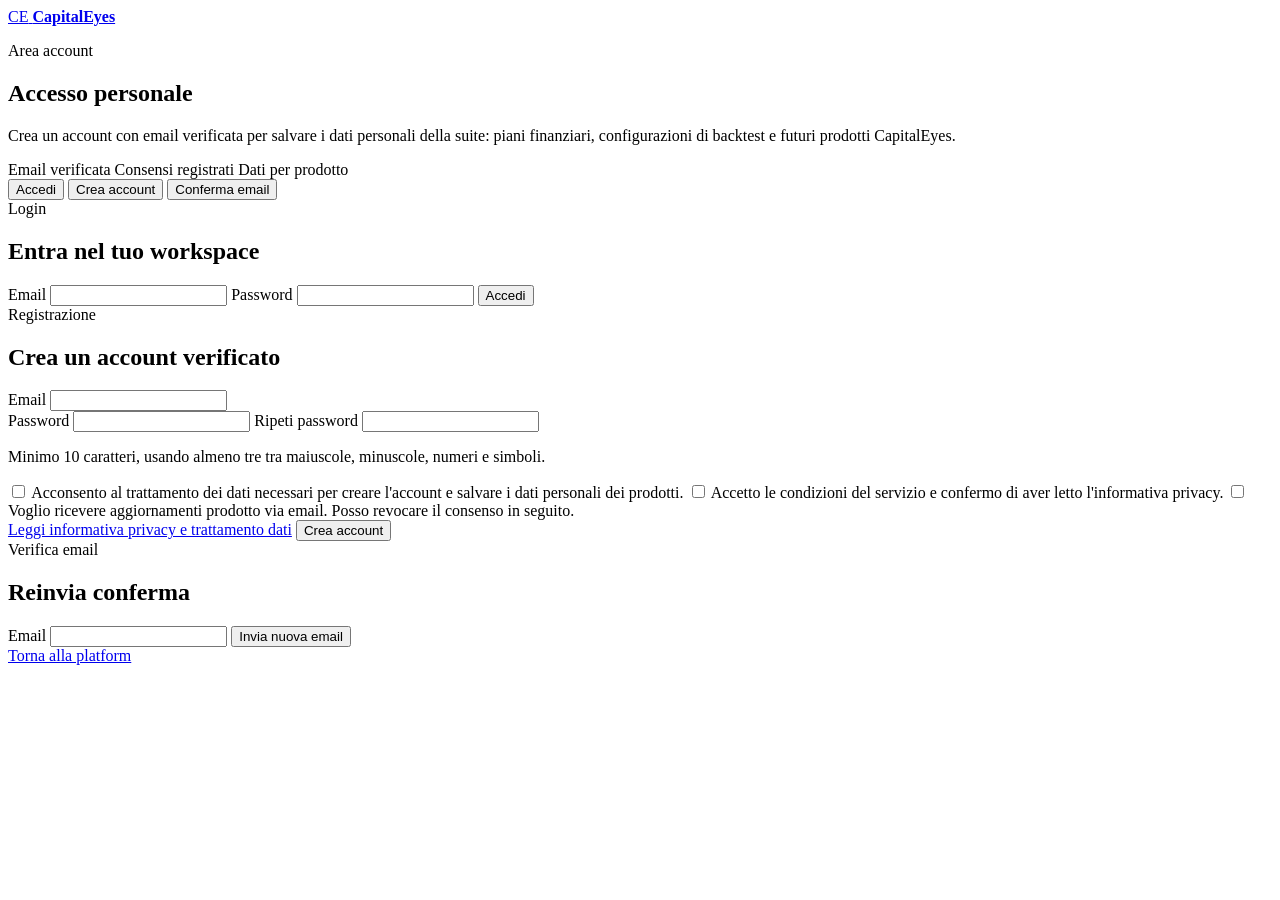
==== static/account.html @ ac832237 "Improve account registration flow" ====
<!doctype html>
<html lang="it">
  <head>
    <meta charset="utf-8" />
    <meta name="viewport" content="width=device-width, initial-scale=1" />
    <title>CapitalEyes | Area account</title>
    <meta name="description" content="Crea o gestisci il tuo account personale CapitalEyes." />
    <link rel="stylesheet" href="/account.css" />
  </head>
  <body class="account-page">
    <main class="account-shell">
      <section class="account-hero">
        <a class="account-brand" href="/">
          <span>CE</span>
          <strong>CapitalEyes</strong>
        </a>
        <p class="account-eyebrow">Area account</p>
        <h1>Accesso personale</h1>
        <p>
          Crea un account con email verificata per salvare i dati personali della suite:
          piani finanziari, configurazioni di backtest e futuri prodotti CapitalEyes.
        </p>
        <div class="account-checks">
          <span>Email verificata</span>
          <span>Consensi registrati</span>
          <span>Dati per prodotto</span>
        </div>
      </section>

      <section class="account-card" aria-label="Gestione account">
        <div class="account-tabs" role="tablist" aria-label="Account">
          <button class="active" type="button" data-account-tab="login">Accedi</button>
          <button type="button" data-account-tab="register">Crea account</button>
          <button type="button" data-account-tab="resend">Conferma email</button>
        </div>

        <form class="account-form active" id="login-form">
          <div class="account-form-head">
            <span>Login</span>
            <h2>Entra nel tuo workspace</h2>
          </div>
          <label>
            <span>Email</span>
            <input name="email" type="email" autocomplete="email" required />
          </label>
          <label>
            <span>Password</span>
            <input name="password" type="password" autocomplete="current-password" minlength="10" required />
          </label>
          <button class="account-primary" type="submit">Accedi</button>
        </form>

        <form class="account-form" id="register-form">
          <div class="account-form-head">
            <span>Registrazione</span>
            <h2>Crea un account verificato</h2>
          </div>
          <label>
            <span>Email</span>
            <input name="email" type="email" autocomplete="email" required />
          </label>
          <div class="account-two">
            <label>
              <span>Password</span>
              <input name="password" type="password" autocomplete="new-password" minlength="10" required />
            </label>
            <label>
              <span>Ripeti password</span>
              <input name="passwordConfirm" type="password" autocomplete="new-password" minlength="10" required />
            </label>
          </div>
          <p class="account-help">Minimo 10 caratteri, usando almeno tre tra maiuscole, minuscole, numeri e simboli.</p>
          <div class="account-consents">
            <label>
              <input name="privacyConsent" type="checkbox" required />
              <span>Acconsento al trattamento dei dati necessari per creare l'account e salvare i dati personali dei prodotti.</span>
            </label>
            <label>
              <input name="termsConsent" type="checkbox" required />
              <span>Accetto le condizioni del servizio e confermo di aver letto l'informativa privacy.</span>
            </label>
            <label>
              <input name="marketingConsent" type="checkbox" />
              <span>Voglio ricevere aggiornamenti prodotto via email. Posso revocare il consenso in seguito.</span>
            </label>
          </div>
          <a class="account-policy-link" href="/privacy" target="_blank" rel="noreferrer">Leggi informativa privacy e trattamento dati</a>
          <button class="account-primary" type="submit">Crea account</button>
        </form>

        <form class="account-form" id="resend-form">
          <div class="account-form-head">
            <span>Verifica email</span>
            <h2>Reinvia conferma</h2>
          </div>
          <label>
            <span>Email</span>
            <input name="email" type="email" autocomplete="email" required />
          </label>
          <button class="account-primary" type="submit">Invia nuova email</button>
        </form>

        <div class="account-message" id="account-message" aria-live="polite"></div>
        <a class="account-back" href="/platform">Torna alla platform</a>
      </section>
    </main>
    <script src="/account-page.js" type="module"></script>
  </body>
</html>
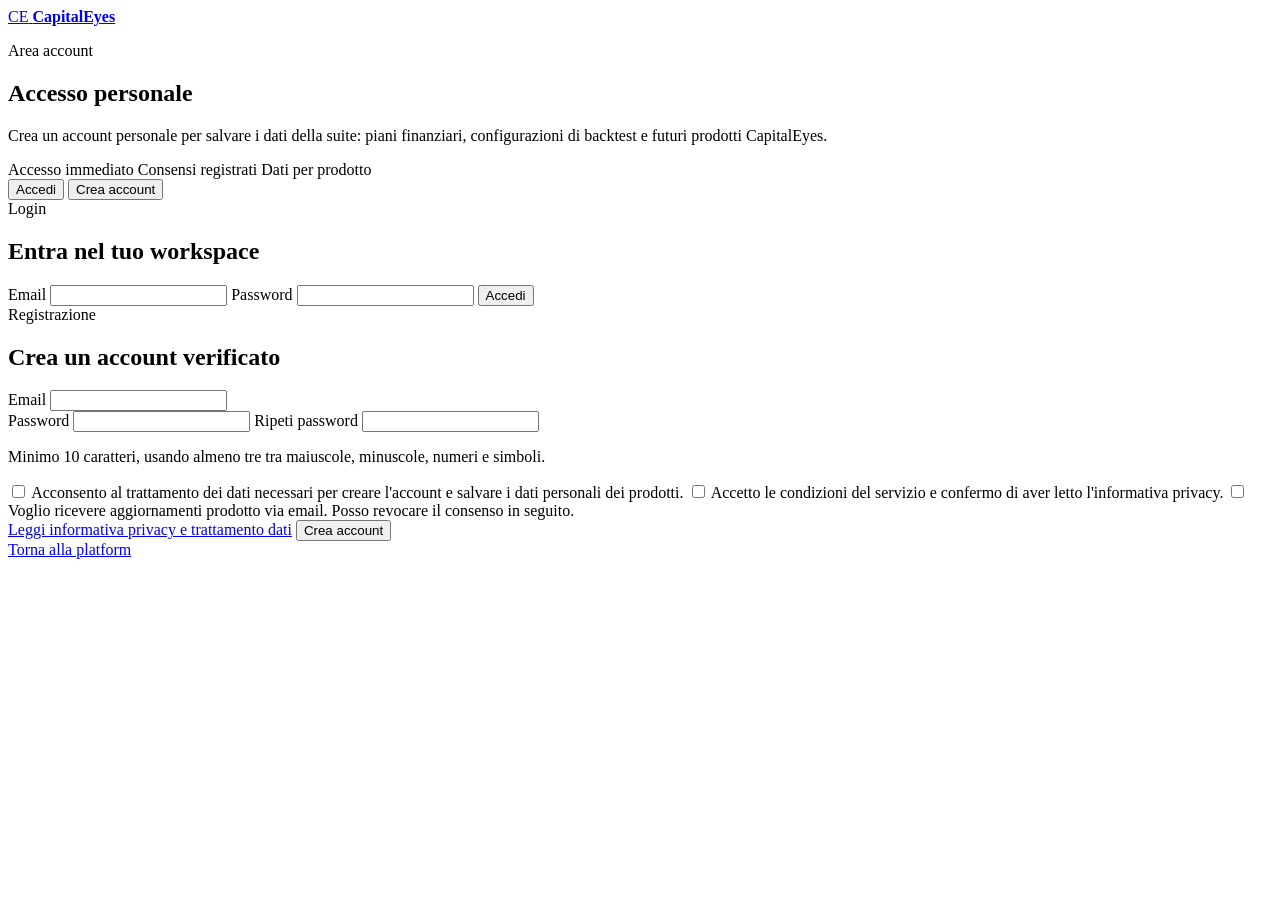
==== commit a5fed9e2: "Disable email confirmation for registration" ====
--- a/static/account.html
+++ b/static/account.html
@@ -17,11 +17,11 @@
         <p class="account-eyebrow">Area account</p>
         <h1>Accesso personale</h1>
         <p>
-          Crea un account con email verificata per salvare i dati personali della suite:
-          piani finanziari, configurazioni di backtest e futuri prodotti CapitalEyes.
+          Crea un account personale per salvare i dati della suite: piani finanziari,
+          configurazioni di backtest e futuri prodotti CapitalEyes.
         </p>
         <div class="account-checks">
-          <span>Email verificata</span>
+          <span>Accesso immediato</span>
           <span>Consensi registrati</span>
           <span>Dati per prodotto</span>
         </div>
@@ -31,7 +31,6 @@
         <div class="account-tabs" role="tablist" aria-label="Account">
           <button class="active" type="button" data-account-tab="login">Accedi</button>
           <button type="button" data-account-tab="register">Crea account</button>
-          <button type="button" data-account-tab="resend">Conferma email</button>
         </div>
 
         <form class="account-form active" id="login-form">
@@ -88,18 +87,6 @@
           <button class="account-primary" type="submit">Crea account</button>
         </form>
 
-        <form class="account-form" id="resend-form">
-          <div class="account-form-head">
-            <span>Verifica email</span>
-            <h2>Reinvia conferma</h2>
-          </div>
-          <label>
-            <span>Email</span>
-            <input name="email" type="email" autocomplete="email" required />
-          </label>
-          <button class="account-primary" type="submit">Invia nuova email</button>
-        </form>
-
         <div class="account-message" id="account-message" aria-live="polite"></div>
         <a class="account-back" href="/platform">Torna alla platform</a>
       </section>
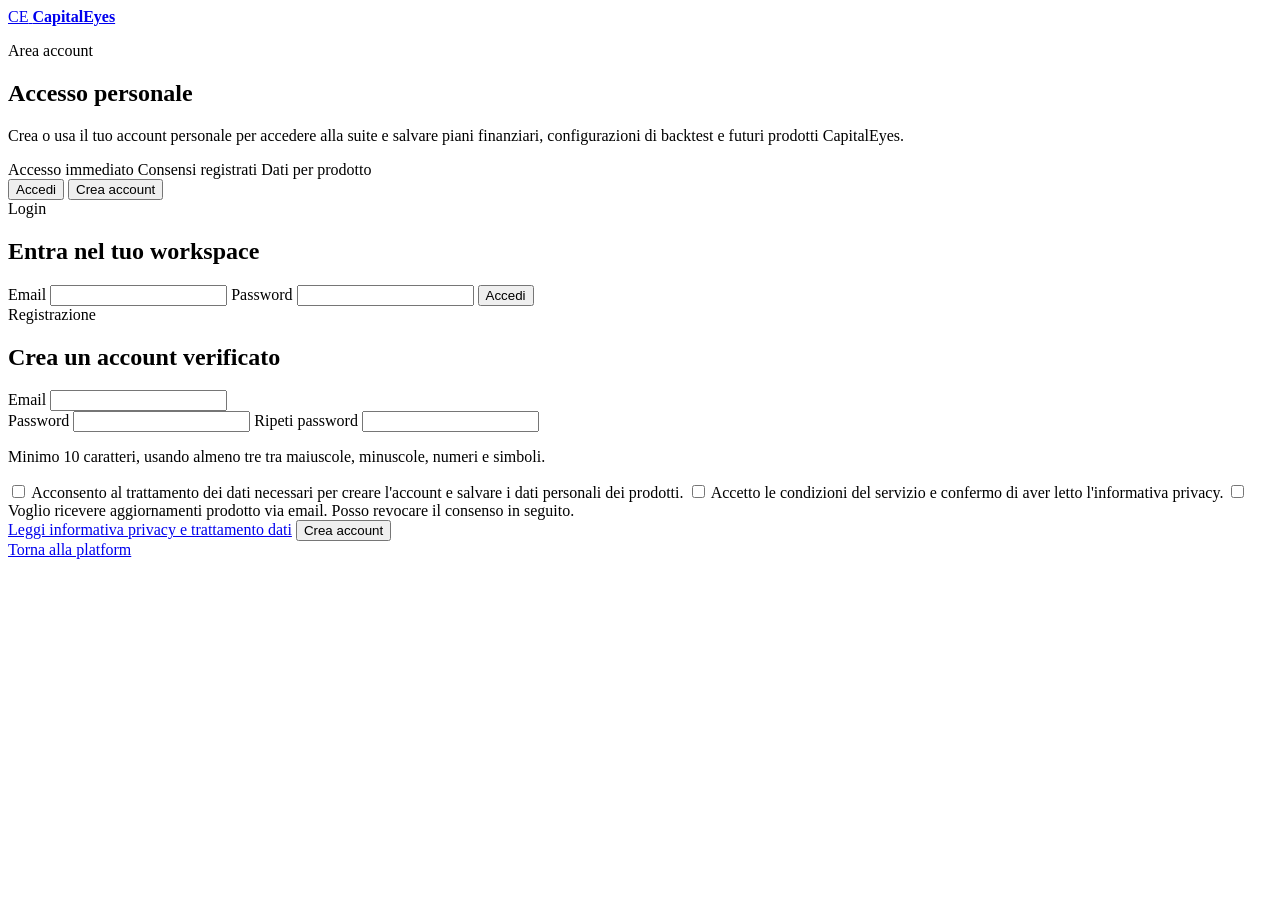
==== commit 180fd861: "Require account for suite access" ====
--- a/static/account.html
+++ b/static/account.html
@@ -17,7 +17,7 @@
         <p class="account-eyebrow">Area account</p>
         <h1>Accesso personale</h1>
         <p>
-          Crea un account personale per salvare i dati della suite: piani finanziari,
+          Crea o usa il tuo account personale per accedere alla suite e salvare piani finanziari,
           configurazioni di backtest e futuri prodotti CapitalEyes.
         </p>
         <div class="account-checks">
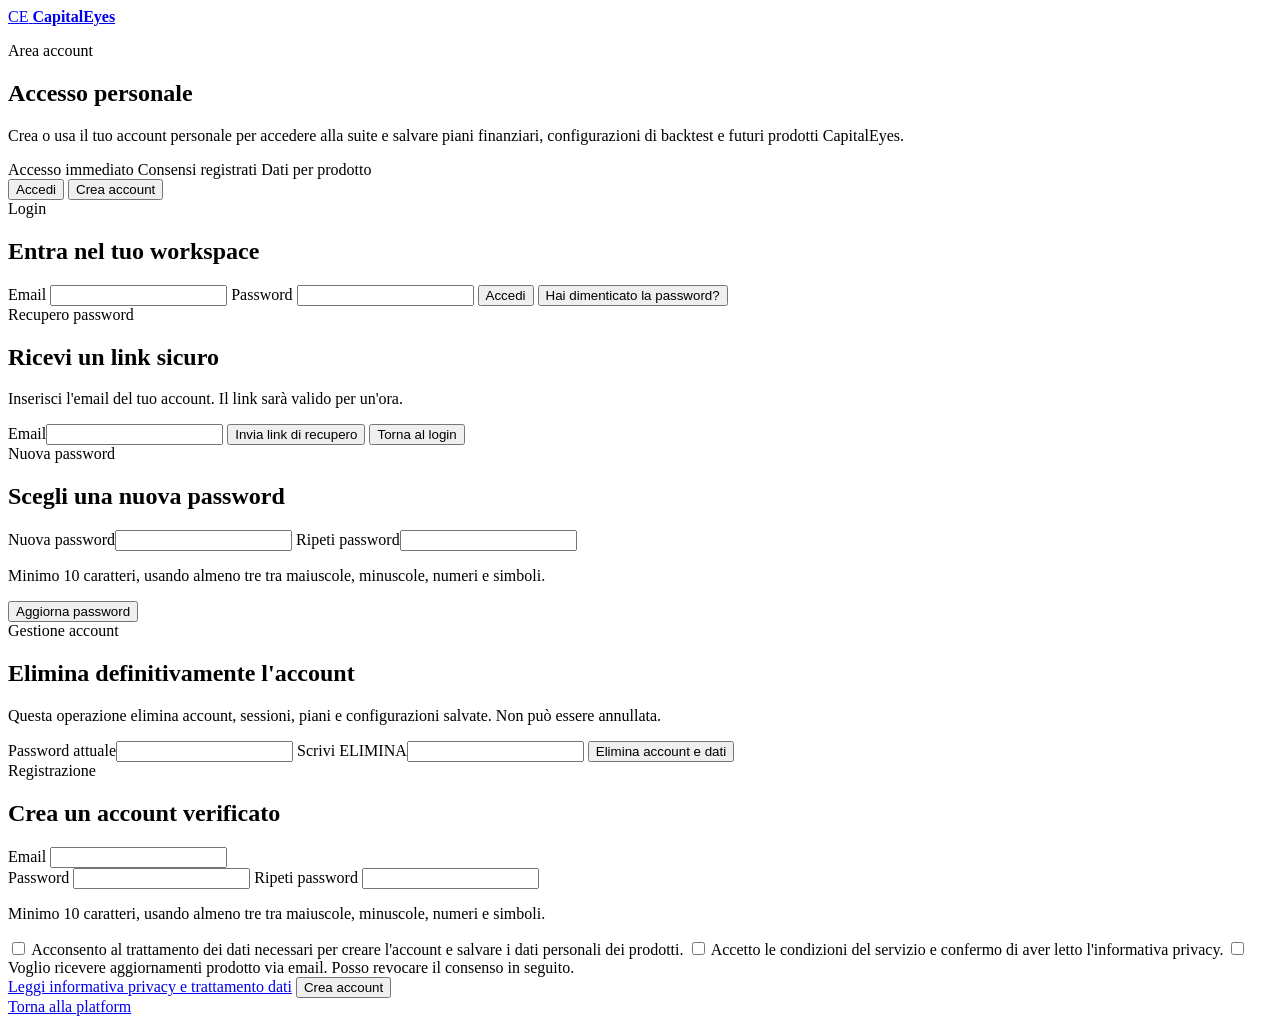
==== commit 01018fe8: "Add password recovery and account deletion" ====
--- a/static/account.html
+++ b/static/account.html
@@ -5,7 +5,7 @@
     <meta name="viewport" content="width=device-width, initial-scale=1" />
     <title>CapitalEyes | Area account</title>
     <meta name="description" content="Crea o gestisci il tuo account personale CapitalEyes." />
-    <link rel="stylesheet" href="/account.css" />
+    <link rel="stylesheet" href="/account.css?v=20260724-1" />
   </head>
   <body class="account-page">
     <main class="account-shell">
@@ -31,6 +31,7 @@
         <div class="account-tabs" role="tablist" aria-label="Account">
           <button class="active" type="button" data-account-tab="login">Accedi</button>
           <button type="button" data-account-tab="register">Crea account</button>
+          <button type="button" data-account-tab="manage" id="manage-tab" hidden>Gestisci account</button>
         </div>
 
         <form class="account-form active" id="login-form">
@@ -47,6 +48,42 @@
             <input name="password" type="password" autocomplete="current-password" minlength="10" required />
           </label>
           <button class="account-primary" type="submit">Accedi</button>
+          <button class="account-text-button" type="button" data-open-forgot>Hai dimenticato la password?</button>
+        </form>
+
+        <form class="account-form" id="forgot-form">
+          <div class="account-form-head">
+            <span>Recupero password</span>
+            <h2>Ricevi un link sicuro</h2>
+          </div>
+          <p class="account-help">Inserisci l'email del tuo account. Il link sarà valido per un'ora.</p>
+          <label><span>Email</span><input name="email" type="email" autocomplete="email" required /></label>
+          <button class="account-primary" type="submit">Invia link di recupero</button>
+          <button class="account-text-button" type="button" data-account-tab="login">Torna al login</button>
+        </form>
+
+        <form class="account-form" id="reset-form">
+          <div class="account-form-head">
+            <span>Nuova password</span>
+            <h2>Scegli una nuova password</h2>
+          </div>
+          <div class="account-two">
+            <label><span>Nuova password</span><input name="password" type="password" autocomplete="new-password" minlength="10" required /></label>
+            <label><span>Ripeti password</span><input name="passwordConfirm" type="password" autocomplete="new-password" minlength="10" required /></label>
+          </div>
+          <p class="account-help">Minimo 10 caratteri, usando almeno tre tra maiuscole, minuscole, numeri e simboli.</p>
+          <button class="account-primary" type="submit">Aggiorna password</button>
+        </form>
+
+        <form class="account-form account-danger-zone" id="manage-form">
+          <div class="account-form-head">
+            <span>Gestione account</span>
+            <h2>Elimina definitivamente l'account</h2>
+          </div>
+          <p class="account-help">Questa operazione elimina account, sessioni, piani e configurazioni salvate. Non può essere annullata.</p>
+          <label><span>Password attuale</span><input name="password" type="password" autocomplete="current-password" required /></label>
+          <label><span>Scrivi ELIMINA</span><input name="confirmation" type="text" autocomplete="off" required /></label>
+          <button class="account-danger" type="submit">Elimina account e dati</button>
         </form>
 
         <form class="account-form" id="register-form">
@@ -91,6 +128,6 @@
         <a class="account-back" href="/platform">Torna alla platform</a>
       </section>
     </main>
-    <script src="/account-page.js" type="module"></script>
+    <script src="/account-page.js?v=20261013-1" type="module"></script>
   </body>
 </html>
